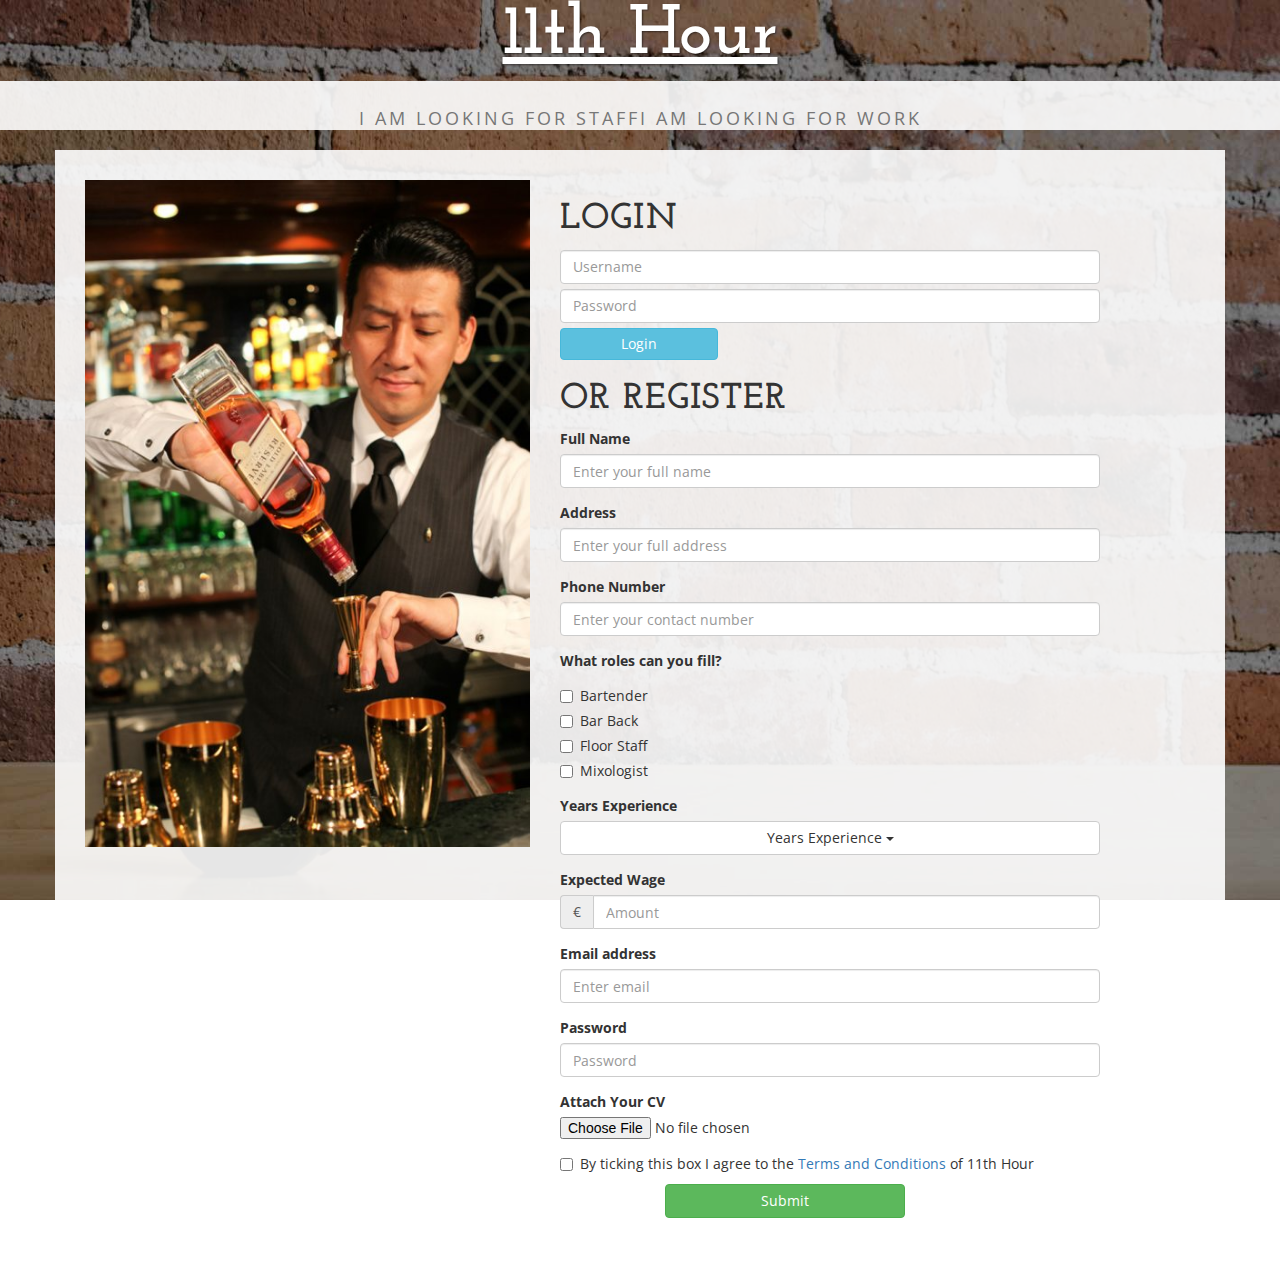
==== bartender.html @ 9ea70833 "new look start" ====
<!DOCTYPE html>
<html lang="en">

	<head>

		<meta charset="utf-8">
		<meta http-equiv="X-UA-Compatible" content="IE=edge">
		<meta name="viewport" content="width=device-width, initial-scale=1">
		<meta name="description" content="">
		<meta name="author" content="">

		<title>11th Hour</title>

		<!-- Bootstrap Core CSS -->
		<link href="css/bootstrap.min.css" rel="stylesheet">

		<!-- Custom CSS -->
		<link href="css/business-casual.css" rel="stylesheet">

		<!-- Fonts -->
		<link href="http://fonts.googleapis.com/css?family=Open+Sans:300italic,400italic,600italic,700italic,800italic,400,300,600,700,800" rel="stylesheet" type="text/css">
		<link href="http://fonts.googleapis.com/css?family=Josefin+Slab:100,300,400,600,700,100italic,300italic,400italic,600italic,700italic" rel="stylesheet" type="text/css">

		<!-- HTML5 Shim and Respond.js IE8 support of HTML5 elements and media queries -->
		<!-- WARNING: Respond.js doesn't work if you view the page via file:// -->
		<!--[if lt IE 9]>
		<script src="https://oss.maxcdn.com/libs/html5shiv/3.7.0/html5shiv.js"></script>
		<script src="https://oss.maxcdn.com/libs/respond.js/1.4.2/respond.min.js"></script>
		<![endif]-->

	</head>

	<body>

		<a class="brand" href="index.html" style="focus: 
    background-color: #FFFFFF;
    color: #FFFFFF;">
			11th Hour
		</a>

		<nav class="navbar navbar-default" role="navigation">
			<div class="container">
				<!-- Brand and toggle get grouped for better mobile display -->
				<div class="navbar-header">
					<button type="button" class="navbar-toggle" data-toggle="collapse" data-target="#bs-example-navbar-collapse-1">
						<span class="sr-only">Toggle navigation</span>
						<span class="icon-bar"></span>
						<span class="icon-bar"></span>
						<span class="icon-bar"></span>
					</button>
					<!-- navbar-brand is hidden on larger screens, but visible when the menu is collapsed -->
					<a class="navbar-brand" href="index.html">Business Casual</a>
				</div>
				<!-- Collect the nav links, forms, and other content for toggling -->
				<div class="collapse navbar-collapse" id="bs-example-navbar-collapse-1">
					<ul class="nav navbar-nav" style="padding: 0px">
						<li style="padding: 0px">
							<a href="bar.html" style="padding-top: 25px">I am Looking for Staff</a>
						</li>
						<li style="padding: 0px">
							<a href="bartender.html" style="padding-top: 25px">I am Looking for Work</a>
						</li>
					</ul>
				</div>
				<!-- /.navbar-collapse -->
			</div>
			<!-- /.container -->
		</nav>

		<div class="container">
			<div class="row">
				<div class="box">
					<div class="col-lg-5">
						<img src="img/bartender.jpg	" class="img-responsive" alt="Responsive image">
					</div>
					<div class="col-lg-6">
						<h1>Login</h1>
						<div class="form-group">
							<input type="text" class="form-control" name="username" placeholder="Username" style="margin-bottom: 5px; margin-top: 5px">
							<input type="text" class="form-control" name="password" placeholder="Password" style="margin-bottom: 5px">
							<a href="profile.html" class="btn btn-info" style="padding: 60px; padding-bottom: 5px; padding-top: 5px">Login</a>
						</div>
						<form>
							<h1>Or Register</h1>
							<div class="form-group">
								<label for="exampleInputEmail1">Full Name</label>
								<input type="email" class="form-control" id="exampleInputEmail1" placeholder="Enter your full name">
							</div>
							<div class="form-group">
								<label for="exampleInputPassword1">Address</label>
								<input type="password" class="form-control" id="exampleInputPassword1" placeholder="Enter your full address">
							</div>
							<div class="form-group">
								<label for="exampleInputPassword1">Phone Number</label>
								<input type="password" class="form-control" id="exampleInputPassword1" placeholder="Enter your contact number">
							</div>
							<div class="form-group">
								<label for="exampleInputPassword1">What roles can you fill?</label>
								<div class="checkbox">
									<label>
										<input type="checkbox">
										Bartender</label>
								</div>
								<div class="checkbox">
									<label>
										<input type="checkbox">
										Bar Back</label>
								</div>
								<div class="checkbox">
									<label>
										<input type="checkbox">
										Floor Staff</label>
								</div>
								<div class="checkbox">
									<label>
										<input type="checkbox">
										Mixologist</label>
								</div>
							</div>
							<div class="form-group">
								<label for="exampleInputPassword1">Years Experience</label>
								<div class="dropdown">
									<button class="btn btn-default dropdown-toggle" type="button" id="dropdownMenu1" data-toggle="dropdown">
										Years Experience
										<span class="caret" id="dropdownCaret"></span>
									</button>
									<ul class="dropdown-menu" role="menu" aria-labelledby="dropdownMenu1">
										<li role="presentation">
											<a role="menuitem" tabindex="-1" href="#">1</a>
										</li>
										<li role="presentation">
											<a role="menuitem" tabindex="-1" href="#">2</a>
										</li>
										<li role="presentation">
											<a role="menuitem" tabindex="-1" href="#">3</a>
										</li>
										<li role="presentation">
											<a role="menuitem" tabindex="-1" href="#">4</a>
										</li>
										<li role="presentation">
											<a role="menuitem" tabindex="-1" href="#">5</a>
										</li>
										<li role="presentation">
											<a role="menuitem" tabindex="-1" href="#">6</a>
										</li>
										<li role="presentation">
											<a role="menuitem" tabindex="-1" href="#">7</a>
										</li>
										</li>
										<li role="presentation">
											<a role="menuitem" tabindex="-1" href="#">8</a>
										</li>
										</li>
										<li role="presentation">
											<a role="menuitem" tabindex="-1" href="#">9</a>
										</li>
										</li>
										<li role="presentation">
											<a role="menuitem" tabindex="-1" href="#">10+</a>
										</li>
									</ul>
								</div>
							</div>
							<form class="form-inline">
								<div class="form-group">
									<label for="exampleInputPassword1">Expected Wage</label>
									<label class="sr-only" for="exampleInputAmount">Amount (in euro)</label>
									<div class="input-group">
										<div class="input-group-addon">
											€
										</div>
										<input type="text" class="form-control" id="exampleInputAmount" placeholder="Amount">
									</div>
								</div>
							</form>
							<div class="form-group">
								<label for="exampleInputEmail1">Email address</label>
								<input type="email" class="form-control" id="exampleInputEmail1" placeholder="Enter email">
							</div>
							<div class="form-group">
								<label for="exampleInputPassword1">Password</label>
								<input type="password" class="form-control" id="exampleInputPassword1" placeholder="Password">
							</div>
							<div class="form-group">
								<label for="exampleInputFile">Attach Your CV</label>
								<input type="file" id="exampleInputFile">
							</div>
							<div class="checkbox">
								<label>
									<input type="checkbox">
									By ticking this box I agree to the <a href="[data-uri]">Terms and Conditions</a> of 11th Hour</label>
							</div>
							<div class="col-md-2"></div>
							<div class="col-md-6">
								<a type="submit" class="btn btn-success btn-group-justified" href="index.html">
									Submit
								</a>
							</div>
						</form>
					</div>
				</div>
			</div>
			<!-- jQuery -->
			<script src="js/jquery.js"></script>

			<!-- Bootstrap Core JavaScript -->
			<script src="js/bootstrap.min.js"></script>

	</body>

</html>
---- css/business-casual.css ----
/*!
 * Start Bootstrap - Business Casual Bootstrap Theme (http://startbootstrap.com)
 * Code licensed under the Apache License v2.0.
 * For details, see http://www.apache.org/licenses/LICENSE-2.0.
 */
.brand > a:focus {
    background-color: #FFFF00;
    color: #FFC0CB;
}

body {
	font-family: "Open Sans", "Helvetica Neue", Helvetica, Arial, sans-serif;
	background: url('../img/bg.jpg') no-repeat center center fixed;
	-webkit-background-size: cover;
	-moz-background-size: cover;
	background-size: cover;
	-o-background-size: cover;
}

h1, h2, h3, h4, h5, h6 {
	text-transform: uppercase;
	font-family: "Josefin Slab", "Helvetica Neue", Helvetica, Arial, sans-serif;
	font-weight: 700;
	letter-spacing: 1px;
}

p {
	font-size: 1.25em;
	line-height: 1.6;
	color: #000;
}

hr {
	max-width: 400px;
	border-color: #999999;
}

.brand, .address-bar {
	display: none;
}

.navbar-brand {
	text-transform: uppercase;
	font-weight: 900;
	letter-spacing: 2px;
}

.navbar-nav {
	text-transform: uppercase;
	font-weight: 400;
	letter-spacing: 3px;
}

.img-full {
	min-width: 100%;
}

.brand-before, .brand-name {
	text-transform: capitalize;
}

.brand-before {
	margin: 15px 0;
}

.brand-name {
	margin: 0;
	font-size: 4em;
}

.tagline-divider {
	margin: 15px auto 3px;
	max-width: 250px;
	border-color: #999999;
}

.box {
	margin-bottom: 20px;
	padding: 30px 15px;
	background: #fff;
	background: rgba(255,255,255,0.9);
}

.intro-text {
	text-transform: uppercase;
	font-size: 1.25em;
	font-weight: 400;
	letter-spacing: 1px;
}

.img-border {
	float: none;
	margin: 0 auto 0;
	border: #999999 solid 1px;
}

.img-left {
	float: none;
	margin: 0 auto 0;
}

footer {
	background: #fff;
	background: rgba(255,255,255,0.9);
}

footer p {
	margin: 0;
	padding: 50px 0;
}

@media screen and (min-width: 768px) {
	.brand {
		display: inherit;
		margin: 0;
		padding: 0px 0 10px;
		text-align: center;
		text-shadow: 1px 1px 2px rgba(0,0,0,0.5);
		font-family: "Josefin Slab", "Helvetica Neue", Helvetica, Arial, sans-serif;
		font-size: 5em;
		font-weight: 700;
		line-height: normal;
		color: #fff;
	}

	.top-divider {
		margin-top: 0;
	}

	.img-left {
		float: left;
		margin-right: 25px;
	}

	.address-bar {
		display: inherit;
		margin: 0;
		padding: 0 0 40px;
		text-align: center;
		text-shadow: 1px 1px 2px rgba(0,0,0,0.5);
		text-transform: uppercase;
		font-size: 1.25em;
		font-weight: 400;
		letter-spacing: 3px;
		color: #fff;
	}

	.navbar {
		border-radius: 0;
	}

	.navbar-header {
		display: none;
	}

	.navbar {
		min-height: 0;
	}

	.navbar-default {
		border: none;
		background: #fff;
		background: rgba(255,255,255,0.9);
	}
	#dropdownMenu1 {
		width: 100%;
	}
	#dropdownCaret {
		position: inherit;
	}
	.dropdown-menu {
		width: 300px !important;
		height: 400px !important;
	}

	.nav > li > a {
		padding: 0px;
	}

	.navbar-nav > li > a {
		line-height: normal;
	}

	.navbar-nav {
		display: table;
		float: none;
		margin: 0 auto;
		table-layout: fixed;
		font-size: 1.25em;
	}
}

@media screen and (min-width: 1200px) {
	.box:after {
		content: '';
		display: table;
		clear: both;
	}
}
#dropdownMenu1{
	width: 100%;
}
#dropdownCaret{
	position: inherit;
}
.dropdown-menu {
    width: 100% !important;
    height: 400px !important;
}
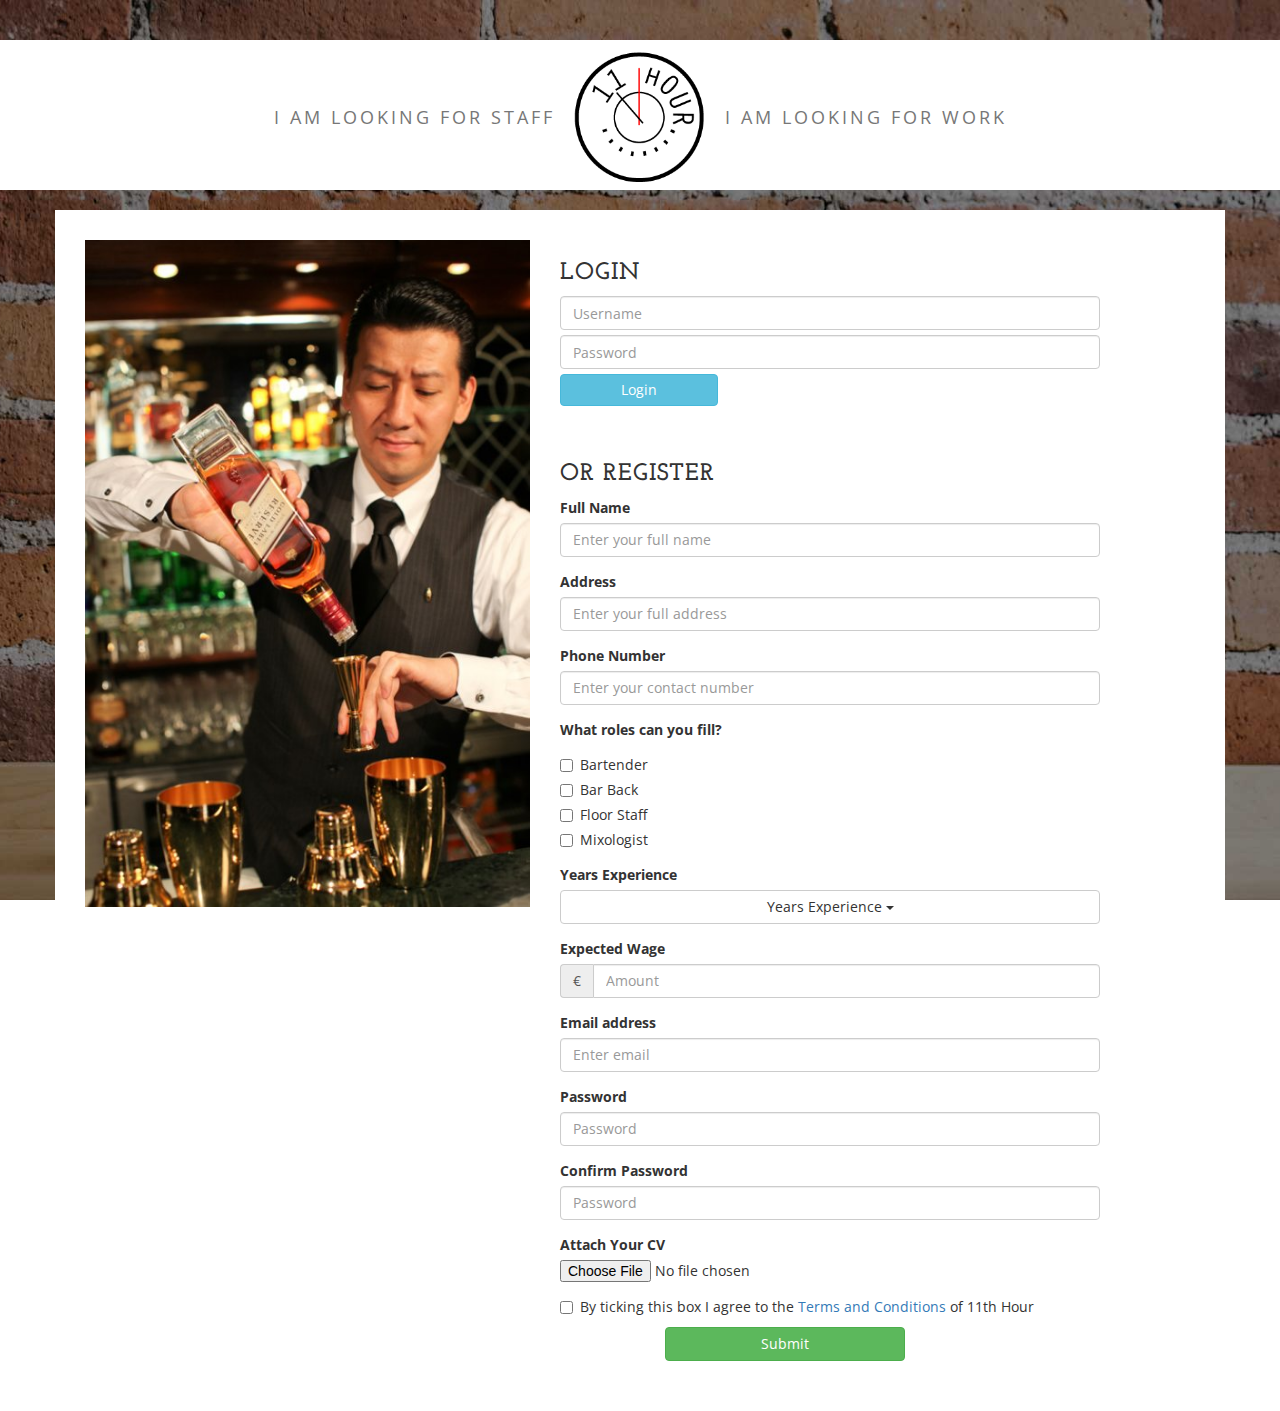
==== commit 79cf194b: "final commit after startup weekend" ====
--- a/bartender.html
+++ b/bartender.html
@@ -30,15 +30,9 @@
 
 	</head>
 
-	<body>
-
-		<a class="brand" href="index.html" style="focus: 
-    background-color: #FFFFFF;
-    color: #FFFFFF;">
-			11th Hour
-		</a>
-
-		<nav class="navbar navbar-default" role="navigation">
+		<body>
+		<br><br>
+		<nav class="navbar navbar-default" role="navigation" style="height: 150px; background-color: #FFFFFF">
 			<div class="container">
 				<!-- Brand and toggle get grouped for better mobile display -->
 				<div class="navbar-header">
@@ -49,16 +43,21 @@
 						<span class="icon-bar"></span>
 					</button>
 					<!-- navbar-brand is hidden on larger screens, but visible when the menu is collapsed -->
-					<a class="navbar-brand" href="index.html">Business Casual</a>
+					<a class="navbar-brand" href="index.html">11th Hour</a>
 				</div>
 				<!-- Collect the nav links, forms, and other content for toggling -->
 				<div class="collapse navbar-collapse" id="bs-example-navbar-collapse-1">
 					<ul class="nav navbar-nav" style="padding: 0px">
 						<li style="padding: 0px">
-							<a href="bar.html" style="padding-top: 25px">I am Looking for Staff</a>
+							<a href="bar.html" style="padding-top: 65px; padding-bottom: 50px">I am Looking for Staff</a>
 						</li>
 						<li style="padding: 0px">
-							<a href="bartender.html" style="padding-top: 25px">I am Looking for Work</a>
+							<a class="brand" href="index.html" style="focus:
+							background-color: #FFFFFF;
+							color: #FFFFFF; padding-top: 0px; padding-b: 0px" ><img src="img/11_th_logo.png" style="width: 170px; height: 150px;"></img> </a>
+						</li>
+						<li style="padding: 0px">
+							<a href="bartender.html" style="padding-top: 65px; padding-bottom: 50px">I am Looking for Work</a>
 						</li>
 					</ul>
 				</div>
@@ -69,30 +68,31 @@
 
 		<div class="container">
 			<div class="row">
-				<div class="box">
+				<div class="box"  style="background-color: #FFFFFF">
 					<div class="col-lg-5">
 						<img src="img/bartender.jpg	" class="img-responsive" alt="Responsive image">
 					</div>
 					<div class="col-lg-6">
-						<h1>Login</h1>
+						<h3>Login</h3>
 						<div class="form-group">
 							<input type="text" class="form-control" name="username" placeholder="Username" style="margin-bottom: 5px; margin-top: 5px">
-							<input type="text" class="form-control" name="password" placeholder="Password" style="margin-bottom: 5px">
+							<input type="password" class="form-control" name="password" placeholder="Password" style="margin-bottom: 5px">
 							<a href="profile.html" class="btn btn-info" style="padding: 60px; padding-bottom: 5px; padding-top: 5px">Login</a>
 						</div>
+						<br>
 						<form>
-							<h1>Or Register</h1>
+							<h3>Or Register</h3>
 							<div class="form-group">
 								<label for="exampleInputEmail1">Full Name</label>
 								<input type="email" class="form-control" id="exampleInputEmail1" placeholder="Enter your full name">
 							</div>
 							<div class="form-group">
 								<label for="exampleInputPassword1">Address</label>
-								<input type="password" class="form-control" id="exampleInputPassword1" placeholder="Enter your full address">
+								<input type="text" class="form-control" id="exampleInputPassword1" placeholder="Enter your full address">
 							</div>
 							<div class="form-group">
 								<label for="exampleInputPassword1">Phone Number</label>
-								<input type="password" class="form-control" id="exampleInputPassword1" placeholder="Enter your contact number">
+								<input type="text" class="form-control" id="exampleInputPassword1" placeholder="Enter your contact number">
 							</div>
 							<div class="form-group">
 								<label for="exampleInputPassword1">What roles can you fill?</label>
@@ -182,6 +182,10 @@
 								<input type="password" class="form-control" id="exampleInputPassword1" placeholder="Password">
 							</div>
 							<div class="form-group">
+								<label for="exampleInputPassword1">Confirm Password</label>
+								<input type="password" class="form-control" id="exampleInputPassword1" placeholder="Password">
+							</div>
+							<div class="form-group">
 								<label for="exampleInputFile">Attach Your CV</label>
 								<input type="file" id="exampleInputFile">
 							</div>
